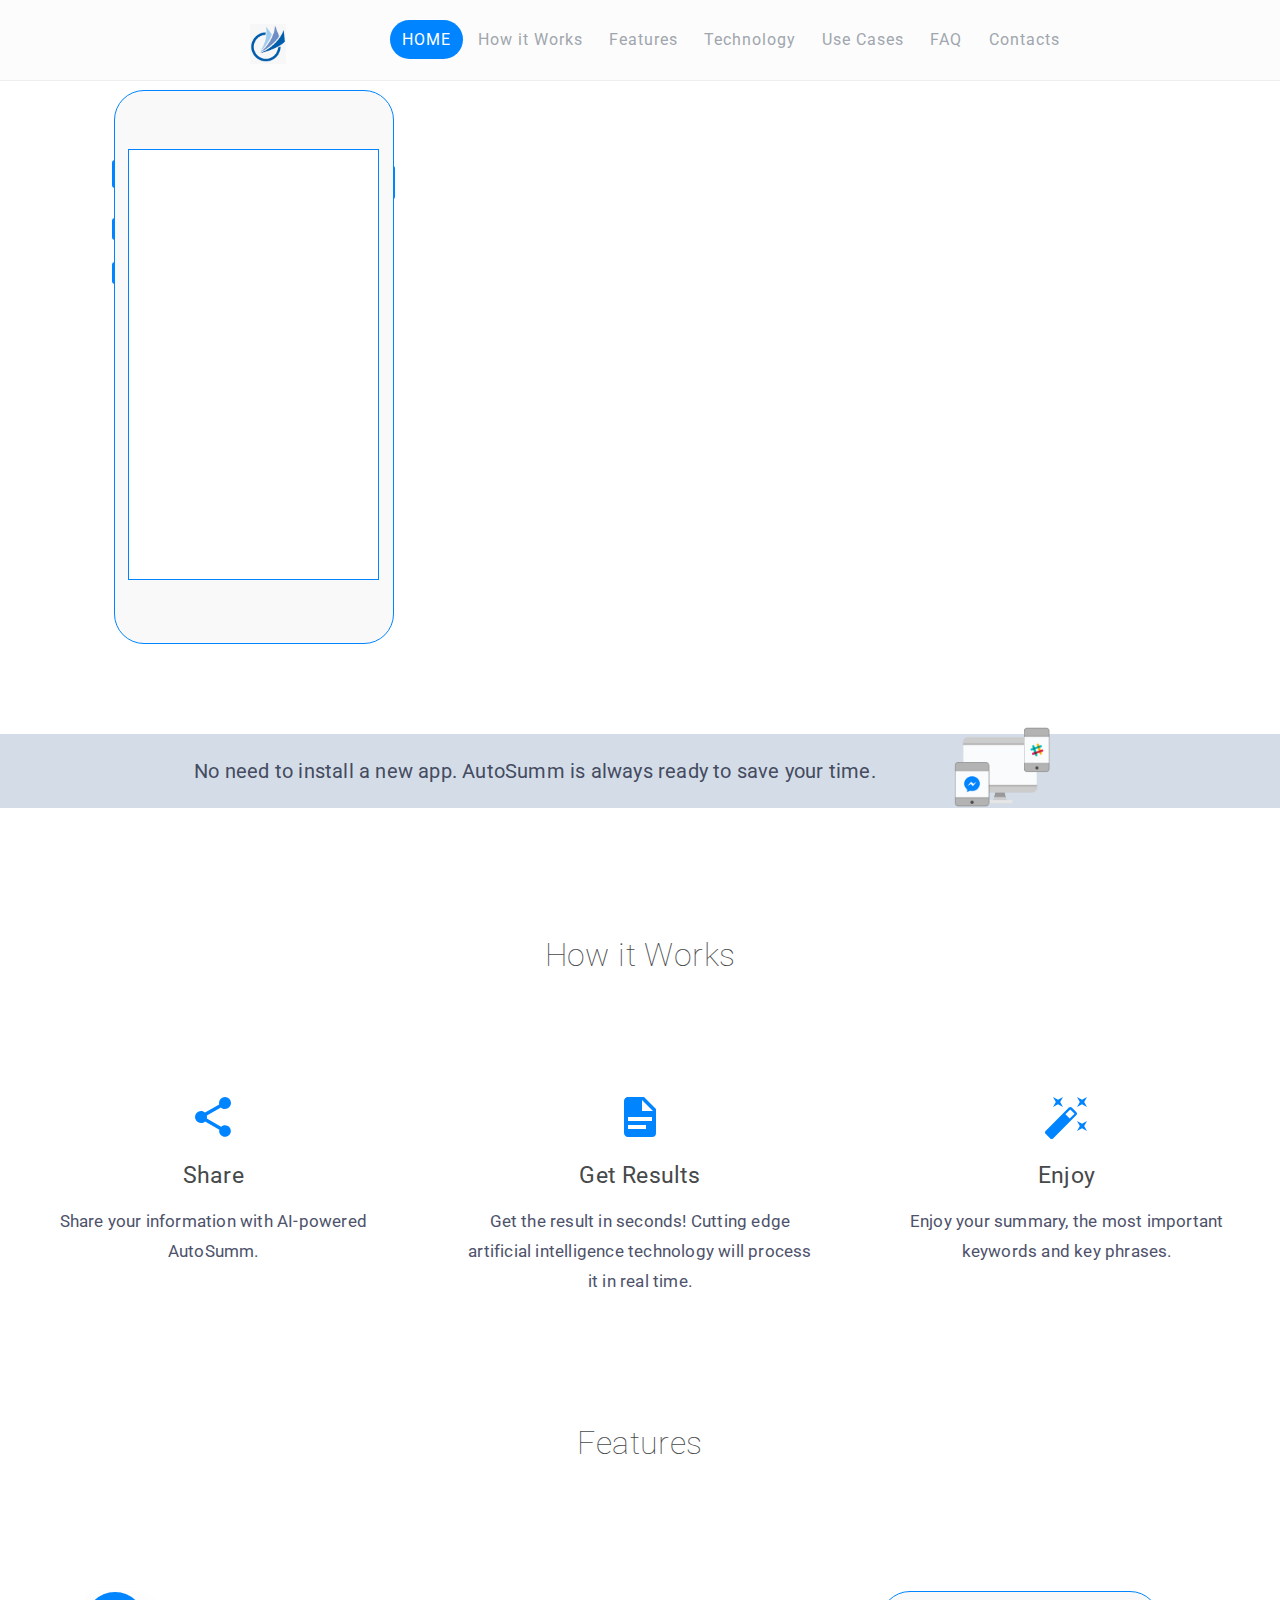
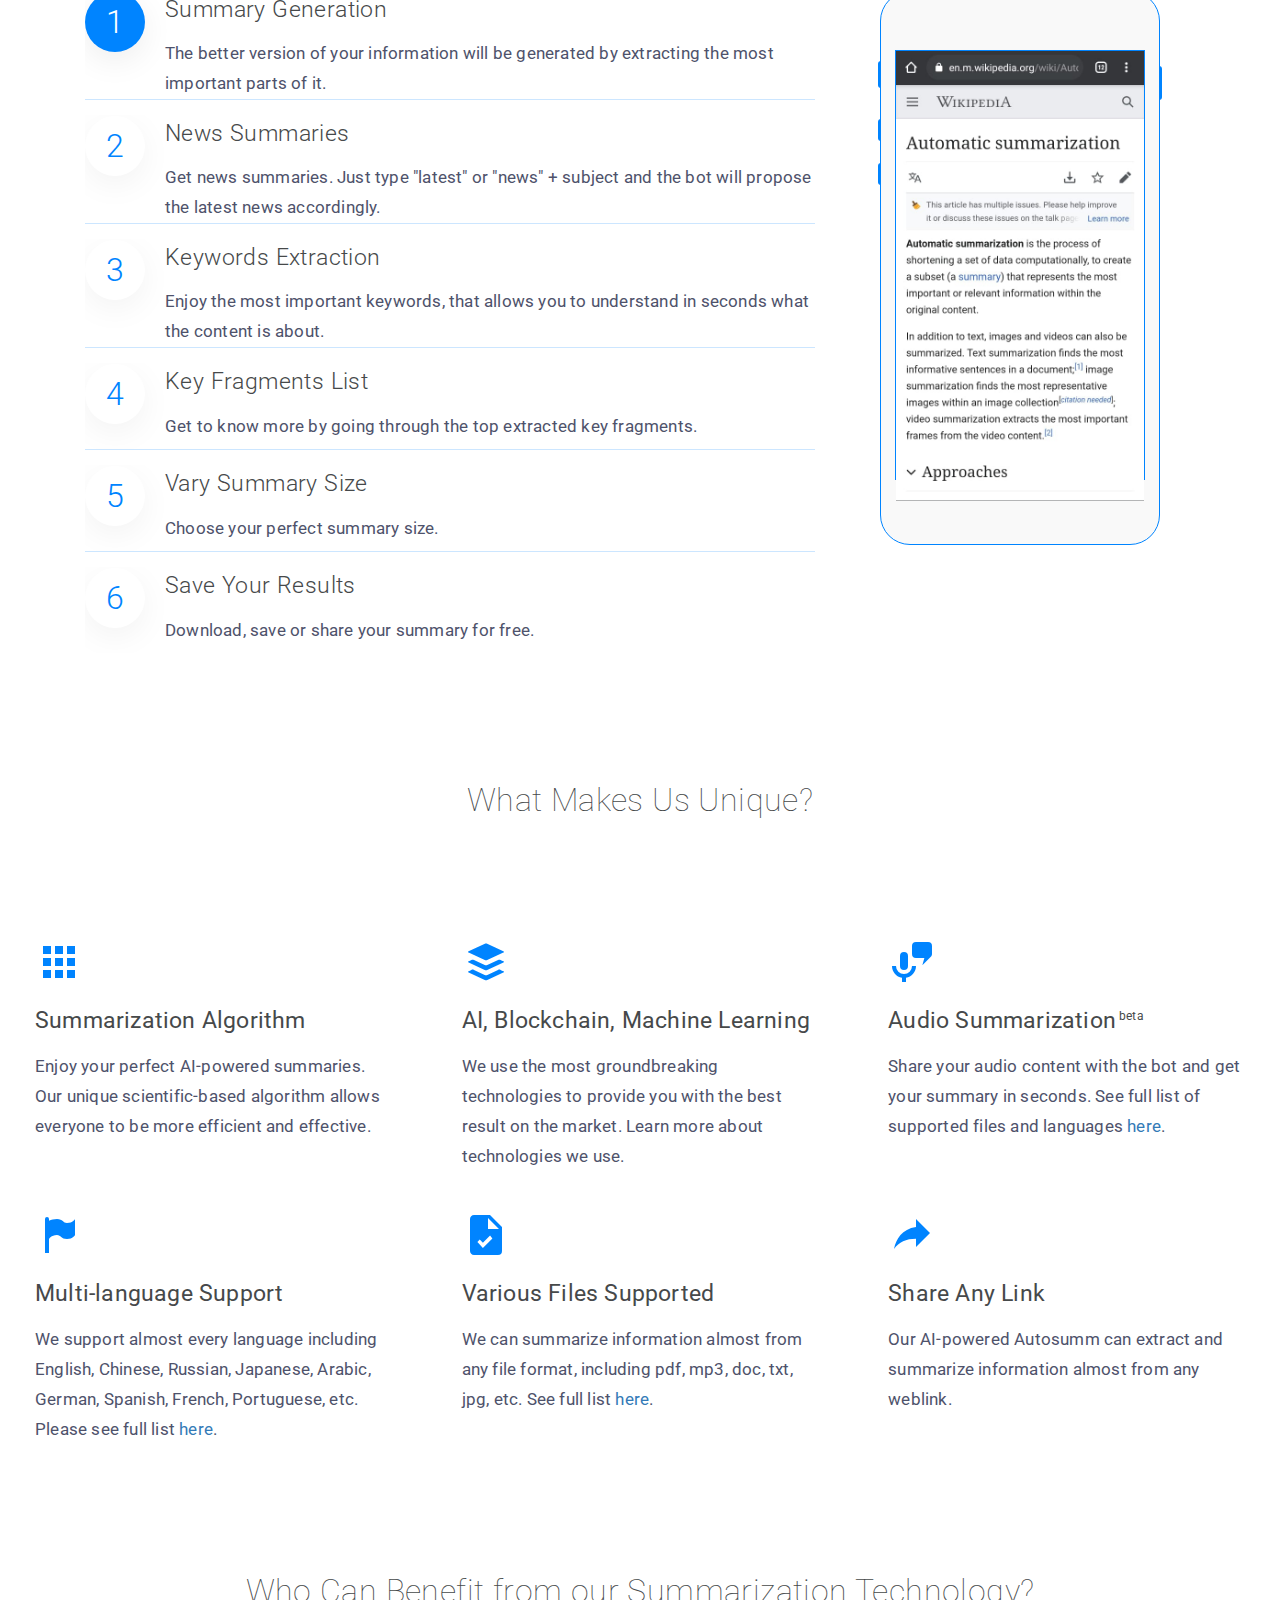
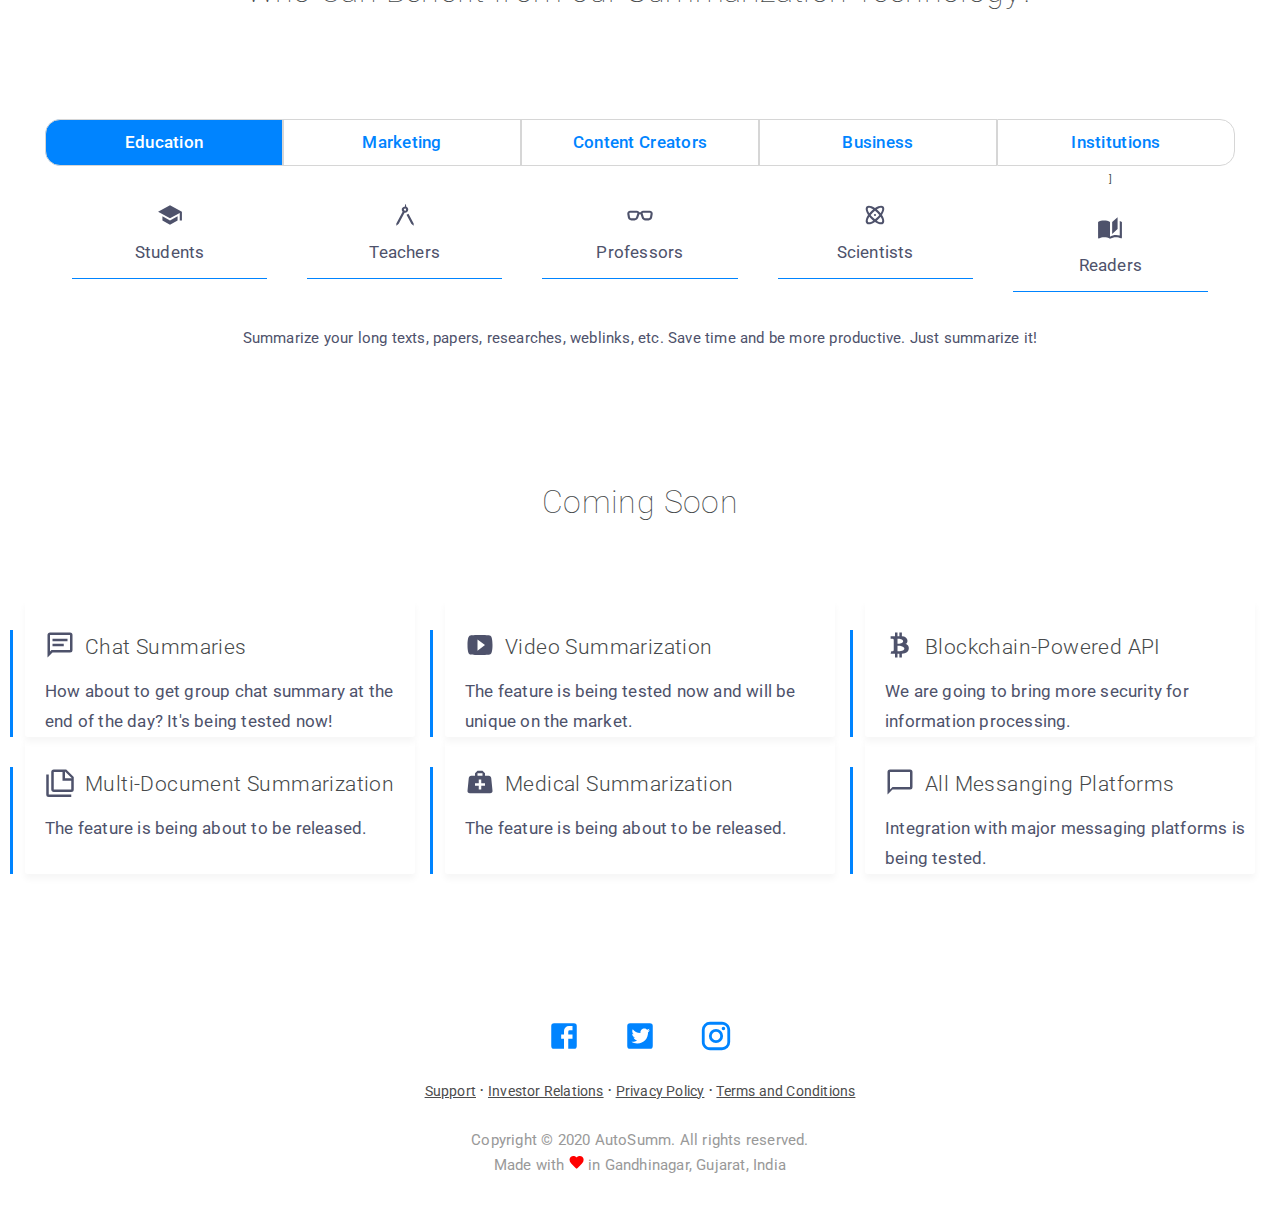
==== index.html @ c8c8364e "p" ====
<!DOCTYPE html>
<html lang="en" class="no-js">
<head>
  <meta http-equiv="Content-Type" content="text/html; charset=UTF-8">
  <meta name="google-site-verification" content="uAlEJvLIF5uAzYQB8nxFdKlP2fAisBg1LGdpdlLbBMo" />
  <!-- Global site tag (gtag.js) - Google Analytics --
  <script async src="https://www.googletagmanager.com/gtag/js?id=UA-112795156-1"></script>
  <script>
        window.dataLayer = window.dataLayer || [];
        function gtag(){dataLayer.push(arguments);}
        gtag('js', new Date());
        gtag('config', 'UA-112795156-1');
  </script>
  -- Quora Pixel Code (JS Helper) --
    <script>
        !function(q,e,v,n,t,s){if(q.qp) return; n=q.qp=function(){n.qp?n.qp.apply(n,arguments):n.queue.push(arguments);}; n.queue=[];t=document.createElement(e);t.async=!0;t.src=v; s=document.getElementsByTagName(e)[0]; s.parentNode.insertBefore(t,s);}(window, 'script', 'https://a.quora.com/qevents.js');
        qp('init', '7104fe7cc28b461a8997bb14a5c00f3f');
        qp('track', 'ViewContent');
    </script>
    <noscript><img height="1" width="1" style="display:none" src="https://q.quora.com/_/ad/7104fe7cc28b461a8997bb14a5c00f3f/pixel?tag=ViewContent&noscript=1"/></noscript>
    -- End of Quora Pixel Code -->
  <script>qp('track', 'Generic');</script>
  <title>AutoSumm</title>
  <meta name="viewport" content="width=device-width, initial-scale=1.0, maximum-scale=1, user-scalable=no">
  <meta http-equiv="X-UA-Compatible" content="IE=edge">
  <link type="text/css" rel="stylesheet" href="css/bootstrap.min.css" />
  <link rel="stylesheet" href="css/mainstyle.css" type="text/css">
  <link href="https://fonts.googleapis.com/css?family=Roboto" rel="stylesheet">
  <link rel="icon" href="img/favicon.ico">
  <script type='text/javascript' src='js/jquery-1.12.3.min.js'></script>
  <script type="text/javascript" src="js/main.js"></script>
  <meta content="Autosumm - use my unique artificial intelligence algorithms to summarize any kind of information. Share with me links, documents, images, audio and more. Developers can also implement our APIs into applications that may require artificial intelligence features." name="description">
  <meta content="Autosumm - Get to Know More by Reading Less!" property="og:title">
  <meta content="Autosumm" property="og:site_name">
  <meta content="https://autosumm" property="og:url">
  <meta content="AI-Powered Document Summarizer. Share with me links, documents, images, audio and more." property="og:description">
  <meta content="img/favicon.png" property="og:image">
  <meta name="keywords" content="summarize, summarizer, artificial intelligence, machine learning, blockchain, summary, summary generator, summary maker, article summarizer, summarizing, summarization, summarize tool, text-summarizer, autotldr, summarization bot, summarizer chatbot" />
</head>

<body>
    <div class="topnav" id="navmenu">
        <a href="https://autosumm" class="home_el"><img class="logo"  src="img/logo3.png" alt="Autosumm Logo"></a>
        <a href="index.html" id="nav" target="_self" class="nav_el api_el">HOME</a>
        <a href="#how_it_works" id="nav" class="nav_el first_el">How it Works</a>
        <a href="#features" id="nav" class="nav_el">Features</a>
        <a href="#unique_features"  id="nav" class="nav_el">Technology</a>
        <a href="#use_cases" id="nav" class="nav_el">Use Cases</a>
       <!---- <a href="summarization_business.html#technology" id="nav" target="_self" class="nav_el">Technology</a> -->
        <a href="faq.html" id="nav" target="_self" class="nav_el">FAQ</a> 
        <a href="" id="nav" class="nav_el">Contacts</a>
        <a href="#" class="navicon" onclick="showResponsive()"><img src="img/menu.svg"></a>
    </div>
	<div id="content" class="main_content">
        
        <div class="row-right col-row col-2">
            <div class="wrapper">
                <div class="phone">
                    <div class="power"></div>
                    <div class="lock"></div>
                    <div class="volume up"></div>
                    <div class="volume down"></div>
                    <div class="screen">
                        <div class="phoneicon">
                            
                        </div>
                    </div>
                </div>
            </div>
		</div>
        
        <div class="col-row row install-block">
            <div class="install-app">
                <p>No need to install a new app. AutoSumm is always ready to save your time.</p>
                <img src="img/devices.png">
            </div>
        </div>
        
        <div id="how_it_works" class="col-row row">
            <h1>How it Works</h1>
        </div>
        <div class="col-group">
            <div class="column" align="center">
                <img src="img/share-variant.svg">
                <h1>Share</h1>
                <p>Share your information with AI-powered AutoSumm.</p>
            </div>
            <div class="column" align="center">
                <img src="img/file-document.svg">
                <h1>Get Results</h1>
                <p>Get the result in seconds! Cutting edge artificial intelligence technology will process it in real time.</p>
            </div>
            <div class="column column_last" align="center">
                <img src="img/auto-fix.svg">
                <h1>Enjoy</h1>
                <p>Enjoy your summary, the most important keywords and key phrases.</p>
            </div>
        </div>
        <div id="features" class="col-row row">
            <h1>Features</h1>
        </div>
        <div class="section">
        <div class="container">
            <div class="row">
                <div class="col-md-8 d-flex align-items-center">
                    <ul class="list-unstyled ui-steps">
                        <li class="media" id="1">
                            <div id="icon-1" class="circle-icon mr-4">1</div>
                            <div class="media-body">
                                <h1>Summary Generation</h1>
                                <p>The better version of your information will be generated by extracting the most important parts of it.</p>
                            </div>
                        </li>
                        <li class="media" id="2">
                            <div id="icon-2" class="circle-icon mr-4">2</div>
                            <div class="media-body">
                                
                                <h1>News Summaries</h1>
                                <p>Get news summaries. Just type "latest" or "news" + subject and the bot will propose the latest news accordingly.</p>
                            </div>
                        </li>
                        <li class="media" id="3">
                            <div id="icon-3" class="circle-icon mr-4">3</div>
                            <div class="media-body">
                                <h1>Keywords Extraction</h1>
                                <p>Enjoy the most important keywords, that allows you to understand in seconds what the content is about.</p>
                            </div>
                        </li>
                        <li class="media" id="4">
                            <div id="icon-4" class="circle-icon mr-4">4</div>
                            <div class="media-body">
                                <h1>Key Fragments List</h1>
                                <p>Get to know more by going through the top extracted key fragments.</p>
                            </div>
                        </li>
                        <li class="media" id="5">
                            <div id="icon-5" class="circle-icon mr-4">5</div>
                            <div class="media-body">
                                <h1>Vary Summary Size</h1>
                                <p>Choose your perfect summary size.</p>
                            </div>
                        </li>
                        <li class="media" id="6">
                            <div id="icon-6" class="circle-icon mr-4">6</div>
                            <div class="media-body">
                                <h1>Save Your Results</h1>
                                <p>Download, save or share your summary for free.</p>
                            </div>
                        </li>
                    </ul>
                </div>
                <div class="col-md-4 phone-img">
                    <div class="phone img-fluid">
                        <div class="power"></div>
                        <div class="lock"></div>
                        <div class="volume up"></div>
                        <div class="volume down"></div>
                        <div class="screen">
                            <div class="phoneicon">
                                <img id="phone-feature" src="img/Screenshot_2021.png"/>
                            </div>
                        </div>
                    </div>
                </div>
            </div>
        </div>
        </div>
        <div id="unique_features" class="col-row row">
            <h1>What Makes Us Unique?</h1>
        </div>
        <div class="feature-list">
        <div class="col-group">
            <div class="column" align="left">
                <img src="img/apps.svg">
                <h1>Summarization Algorithm</h1>
                <p>Enjoy your perfect AI-powered summaries. Our unique scientific-based algorithm allows everyone to be more efficient and effective.</p>
            </div>
            <div class="column" align="left">
                <img src="img/buffer.svg">
                <h1>AI, Blockchain, Machine Learning</h1>
                <p>We use the most groundbreaking technologies to provide you with the best result on the market. Learn more about technologies we use.</p>
            </div>
            <div class="column column_last" align="left">
                <img src="img/text-to-speech.svg">
                <h1>Audio Summarization<sup>beta</sup></h1>
                <p>Share your audio content with the bot and get your summary in seconds. See full list of supported files and languages <a href="" style="vertical-align: top;">here</a>.</p>
            </div>
        </div>
        </div>
        <div class="feature-list feature-block">
        <div class="col-group">
            <div class="column" align="left">
                <img src="img/flag-variant.svg">
                <h1>Multi-language Support</h1>
                <p>We support almost every language including English, Chinese, Russian, Japanese, Arabic, German, Spanish, French, Portuguese, etc. Please see full list <a href="" style="vertical-align: top;">here</a>.</p>
            </div>
            <div class="column" align="left">
                <img src="img/file-check.svg">
                <h1>Various Files Supported</h1>
                <p>We can summarize information almost from any file format, including pdf, mp3, doc, txt, jpg, etc. See full list <a href="" style="vertical-align: top;">here</a>.</p>
            </div>
            <div class="column column_last" align="left">
                <img src="img/share.svg">
                <h1>Share Any Link</h1>
                <p>Our AI-powered Autosumm can extract and summarize information almost from any weblink.</p>
            </div>
        </div>
        </div>
        <div id="use_cases" class="col-row row">
            <h1>Who Can Benefit from our Summarization Technology?</h1>
        </div>
        <div class="tab-wrapper">
        <div class="tab"><button class="tablinks" onclick="openTab(event, 'Education', 'ed')" id="ed">Education</button><button class="tablinks" onclick="openTab(event, 'Marketing', 'ma')" id="ma">Marketing</button><button class="tablinks" onclick="openTab(event, 'ContentCreators', 'co')" id="co">Content Creators</button><button class="tablinks" onclick="openTab(event, 'Business', 'bu')" id="bu">Business</button><button class="tablinks" onclick="openTab(event, 'Institutions', 'in')" id="in">Institutions</button></div>
        <div id="Education" class="tabcontent">
            <div class="items">
                <div class="subitem subitem-1">
                    <img src="img/students.svg">
                    <p>Students</p>
                </div>
                <div class="subitem subitem-2">
                    <img src="img/teachers.svg">
                    <p>Teachers</p>
                </div>]
                <div class="subitem subitem-3">
                    <img src="img/professors.svg">
                    <p>Professors</p>
                </div>
                <div class="subitem subitem-4">
                    <img src="img/scientists.svg">
                    <p>Scientists</p>
                </div>
                <div class="subitem subitem-5">
                    <img src="img/readers.svg">
                    <p>Readers</p>
                </div>
            </div>
            <div class="subtitle">
                <p>Summarize your long texts, papers, researches, weblinks, etc. Save time and be more productive. Just summarize it!</p>
            </div>
        </div>
        <div id="Marketing" class="tabcontent">
            <div class="items">
                <div class="subitem subitem-1">
                    <img src="img/copywriters.svg">
                    <p>Copywriters</p>
                </div>
                <div class="subitem subitem-2">
                    <img src="img/marketers.svg">
                    <p>Marketers</p>
                </div>
                <div class="subitem subitem-3 subitem-row-2">
                    <img src="img/advertisers.svg">
                    <p>Advertisers</p>
                </div>
                <div class="subitem subitem-4">
                    <img src="img/pr.svg">
                    <p>PR Managers</p>
                </div>
                <div class="subitem subitem-5">
                    <img src="img/advert.svg">
                    <p>Media Researchers</p>
                </div>
            </div>
            <div class="subtitle">
                <p>Extract the most important information in seconds. Identify keywords and key phrases. Just summarize it!</p>
            </div>
        </div>
        <div id="ContentCreators" class="tabcontent">
            <div class="items">
                <div class="subitem subitem-1">
                    <img src="img/news.svg">
                    <p>News Agencies</p>
                </div>
                <div class="subitem subitem-2 subitem-row-1">
                    <img src="img/editors.svg">
                    <p>Editors</p>
                </div>
                <div class="subitem subitem-3">
                    <img src="img/journalists.svg">
                    <p>Journalists</p>
                </div>
                <div class="subitem subitem-4">
                    <img src="img/publishers.svg">
                    <p>Publishers</p>
                </div>
                <div class="subitem subitem-5">
                    <img src="img/writers.svg">
                    <p>Writers</p>
                </div>
            </div>
            <div class="subtitle">
                <p>Extract the most important information in seconds. Identify keywords and key phrases. Just summarize it!</p>
            </div>
        </div>
        <div id="Business" class="tabcontent">
            <div class="items">
                <div class="subitem subitem-1">
                    <img src="img/search.svg">
                    <p>Search Engines</p>
                </div>
                <div class="subitem subitem-2 subitem-row-1">
                    <img src="img/law.svg">
                    <p>Law Firms</p>
                </div>
                <div class="subitem subitem-3 subitem-row-3">
                    <img src="img/pharmacy.svg">
                    <p>Healthcare</p>
                </div>
                <div class="subitem subitem-4">
                    <img src="img/tech.svg">
                    <p>IT Companies</p>
                </div>
                <div class="subitem subitem-5">
                    <img src="img/finance.svg">
                    <p>Financial Organizations</p>
                </div>
            </div>
            <div class="subtitle">
                <p>Save time and efforts by extracting and analysing the most important. Let us help you to be more productive.</p>
            </div>
        </div>
       <div id="Institutions" class="tabcontent">
            <div class="items">
                <div class="subitem subitem-1">
                    <img src="img/library.svg">
                    <p>Libraries</p>
                </div>
                <div class="subitem subitem-2">
                    <img src="img/museum.svg">
                    <p>Museums</p>
                </div>
                <div class="subitem subitem-3 subitem-row">
                    <img src="img/security.svg">
                    <p>Security Agencies</p>
                </div>
                <div class="subitem subitem-4">
                    <img src="img/government.svg">
                    <p>Government Institutions</p>
                </div>
                <div class="subitem subitem-5">
                    <img src="img/ministries.svg">
                    <p>Educational Institutions</p>
                </div>
            </div>
            <div class="subtitle">
                <p>Use our technology to summarize books, articles, press-releases, analytical reports, documents, reviews, descriptions, claims, requests, etc.</p>
            </div>
        </div>
        </div>
        <div id="coming-soon" class="col-row row">
            <h1>Coming Soon</h1>
        </div>
        <div class="row row-features">
            <div class="col-12 col-lg-4 features-1">
                <div class="card features">
                    <div class="card-body">
                        <div class="media">
                                <div class="media-body">
                                    <img src="img/messengers.svg">
                                    <h1 class="card-title">Chat Summaries</h1>
                                    <p class="card-text">How about to get group chat summary at the end of the day? It's being tested now!</p>
                                </div>
                        </div>
                    </div>
                </div>
            </div>
            <div class="col-12 col-lg-4">
                <div class="card features">
                    <div class="card-body">
                        <div class="media">
                            <div class="media-body">
                                <img src="img/videosumm.svg">
                                <h1 class="card-title">Video Summarization</h1>
                                <p class="card-text">The feature is being tested now and will be unique on the market.</p>
                            </div>
                        </div>
                    </div>
                </div>
            </div>
            <div class="col-12 col-lg-4">
                <div class="card features">
                    <div class="card-body">
                        <div class="media">
                            <div class="media-body">
                                <img src="img/bitcoin.svg">
                                <h1 class="card-title">Blockchain-Powered API</h1>
                                <p class="card-text">We are going to bring more security  for information processing.</p>
                            </div>
                        </div>
                    </div>
                </div>
            </div>
            <div class="col-12 col-lg-4">
                <div class="card features">
                    <div class="card-body">
                        <div class="media">
                                <div class="media-body">
                                    <img src="img/multisumm.svg">
                                    <h1 class="card-title">Multi-Document Summarization</h1>
                                    <p class="card-text">The feature is being about to be released.</p>
                                </div>
                        </div>
                    </div>
                </div>
            </div>
            <div class="col-12 col-lg-4">
                <div class="card features">
                    <div class="card-body">
                        <div class="media">
                            <div class="media-body">
                                <img src="img/medical.svg">
                                <h1 class="card-title">Medical Summarization</h1>
                                <p class="card-text">The feature is being about to be released.</p>
                            </div>
                        </div>
                    </div>
                </div>
            </div>
            <div class="col-12 col-lg-4">
                <div class="card features">
                    <div class="card-body">
                        <div class="media">
                            <div class="media-body">
                                <img src="img/message.svg">
                                <h1 class="card-title">All Messanging Platforms</h1>
                                <p class="card-text">Integration with major messaging platforms is being tested.</p>
                            </div>
                        </div>
                    </div>
                </div>
            </div>
        </div>
        <!-- <div class="fb-customerchat" page_id="852441808249359" logged_in_greeting="Send me links with articles, documents and images with text or audio files." logged_out_greeting="Send me links with articles, documents and images with text or audio files."></div> -->
        <!-- <script> -->
        <!-- window.fbAsyncInit = function() { -->
            <!-- FB.init({ -->
            <!-- appId            : '1963238320612024', -->
            <!-- autoLogAppEvents : true, -->
            <!-- xfbml            : true, -->
            <!-- version          : 'v2.12' -->
            <!-- }); -->
        <!-- }; -->

        <!-- (function(d, s, id){ -->
            <!-- var js, fjs = d.getElementsByTagName(s)[0]; -->
            <!-- if (d.getElementById(id)) {return;} -->
            <!-- js = d.createElement(s); js.id = id; -->
            <!-- js.src = "https://connect.facebook.net/en_US/sdk/xfbml.customerchat.js"; -->
            <!-- fjs.parentNode.insertBefore(js, fjs); -->
        <!-- }(document, 'script', 'facebook-jssdk')); -->
        <!-- </script> -->
        <div class="footer row col-row">
        <div class="footer_content" align="center">
           <div class="social_links">
                <a class="btn-social-icon" href="https://facebook.com" target="_blank"><svg xmlns="http://www.w3.org/2000/svg" xmlns:xlink="http://www.w3.org/1999/xlink" version="1.1" width="34" height="34" viewBox="0 0 24 24"><path d="M5,3H19A2,2 0 0,1 21,5V19A2,2 0 0,1 19,21H5A2,2 0 0,1 3,19V5A2,2 0 0,1 5,3M18,5H15.5A3.5,3.5 0 0,0 12,8.5V11H10V14H12V21H15V14H18V11H15V9A1,1 0 0,1 16,8H18V5Z" /></svg></a>
                <a class="btn-social-icon" href="https://twitter.com" target="_blank"><svg xmlns="http://www.w3.org/2000/svg" xmlns:xlink="http://www.w3.org/1999/xlink" version="1.1" width="34" height="34" viewBox="0 0 24 24"><path d="M5,3H19A2,2 0 0,1 21,5V19A2,2 0 0,1 19,21H5A2,2 0 0,1 3,19V5A2,2 0 0,1 5,3M17.71,9.33C18.19,8.93 18.75,8.45 19,7.92C18.59,8.13 18.1,8.26 17.56,8.33C18.06,7.97 18.47,7.5 18.68,6.86C18.16,7.14 17.63,7.38 16.97,7.5C15.42,5.63 11.71,7.15 12.37,9.95C9.76,9.79 8.17,8.61 6.85,7.16C6.1,8.38 6.75,10.23 7.64,10.74C7.18,10.71 6.83,10.57 6.5,10.41C6.54,11.95 7.39,12.69 8.58,13.09C8.22,13.16 7.82,13.18 7.44,13.12C7.81,14.19 8.58,14.86 9.9,15C9,15.76 7.34,16.29 6,16.08C7.15,16.81 8.46,17.39 10.28,17.31C14.69,17.11 17.64,13.95 17.71,9.33Z" /></svg></a>
                <a class="btn-social-icon" href="https://www.instagram.com" target="_blank"><svg xmlns="http://www.w3.org/2000/svg" xmlns:xlink="http://www.w3.org/1999/xlink" version="1.1" width="34" height="34" viewBox="0 0 24 24"><path d="M7.8,2H16.2C19.4,2 22,4.6 22,7.8V16.2A5.8,5.8 0 0,1 16.2,22H7.8C4.6,22 2,19.4 2,16.2V7.8A5.8,5.8 0 0,1 7.8,2M7.6,4A3.6,3.6 0 0,0 4,7.6V16.4C4,18.39 5.61,20 7.6,20H16.4A3.6,3.6 0 0,0 20,16.4V7.6C20,5.61 18.39,4 16.4,4H7.6M17.25,5.5A1.25,1.25 0 0,1 18.5,6.75A1.25,1.25 0 0,1 17.25,8A1.25,1.25 0 0,1 16,6.75A1.25,1.25 0 0,1 17.25,5.5M12,7A5,5 0 0,1 17,12A5,5 0 0,1 12,17A5,5 0 0,1 7,12A5,5 0 0,1 12,7M12,9A3,3 0 0,0 9,12A3,3 0 0,0 12,15A3,3 0 0,0 15,12A3,3 0 0,0 12,9Z" /></svg></a>
           </div>
           <a class="footer-link" href="">Support</a> &nbsp;•&nbsp; <a class="footer-link" href=".">Investor Relations</a> &nbsp;•&nbsp; <a class="footer-link" href="privacy_policy.html" target="_blank">Privacy Policy</a> &nbsp;•&nbsp; <a class="footer-link" href="terms_and_conditions.html" target="_blank">Terms and Conditions</a>
           <div class="footer-copyright">Copyright © 2020 AutoSumm. All rights reserved.</div>
           <div class="footer-caption">Made with <svg id="heart" viewBox="0 0 17 16" width="15" height="15"><path d="M8.6 15.2L7.5 14.1C3.4 10.4 0.6 7.9 0.6 4.9 0.6 2.4 2.6 0.5 5 0.5 6.4 0.5 7.8 1.1 8.6 2.2 9.5 1.1 10.8 0.5 12.2 0.5 14.7 0.5 16.6 2.4 16.6 4.9 16.6 7.9 13.9 10.4 9.8 14.1L8.6 15.2Z"></path></svg> in Gandhinagar, Gujarat, India</div>
        </div>
        </div>
	</div>
    <script type="text/javascript" src="js/bootstrap.min.js"></script>
</body>
</html>
---- css/mainstyle.css ----
html, body, div, span, applet, object, iframe,
h1, h2, h3, h4, h5, h6, p, blockquote, pre,
a, abbr, acronym, address, big, cite, code,
del, dfn, em, img, ins, kbd, q, s, samp,
small, strike, strong, sub, tt, var,
b, u, i, center,
dl, dt, dd, ol, ul, li,
fieldset, form, label, legend,
table, caption, tbody, tfoot, thead, tr, th, td,
article, aside, canvas, details, embed,
figure, figcaption, footer, header, hgroup,
menu, nav, output, ruby, section, summary,
time, mark, audio, video {
  margin: 0;
  padding: 0;
  border: 0;
  font-size: 100%;
  font: inherit;
  vertical-align: middle;
}
article, aside, details, figcaption, figure,
footer, header, hgroup, menu, nav, section {
  display: block;
}
body {
  line-height: 1;
}
ol, ul {
  list-style: none;
}
blockquote, q {
  quotes: none;
}
blockquote:before, blockquote:after,
q:before, q:after {
  content: '';
  content: none;
}
table {
  border-collapse: collapse;
  border-spacing: 0;
}


* {
  -webkit-box-sizing: border-box;
     -moz-box-sizing: border-box;
          box-sizing: border-box;
}

html, body {
  width: 100%;
  height: 100%;
}

body {
  background: #ffffff;
  font-family:'Roboto',-apple-system,Helvetica Neue,Helvetica,Segoe UI,Arial,sans-serif;
  color: #46494a;
  line-height: 1.3;
  -webkit-font-smoothing: antialiased;
  letter-spacing: 0.2px;
}

.topnav {
    background-color: #fcfcfc;
    overflow: hidden;
    position:fixed;
    text-align: center;
    width: 100%;
    min-height: 80px;
    line-height: 80px;
    border-bottom: 1px solid #eee;
    min-width: 310px;
    left:0;
    right:0;
    top:0;
    z-index:1030;
}

.topnav a {
    display: inline;
    float: center;
    color: #a0a6ad;
    transition: color .1s ease;
    text-align: center;
    padding: 0px 12px 0px;
    text-decoration: none;
    font-size: 16px;
    font-weight: 400;
    letter-spacing: 1px;
}

.topnav a.api_el {
    padding-top: 10px;
    padding-bottom: 10px;
    color: #fff;
}

.topnav a:hover {
    color: #0f0f0f;
}

.topnav a:active {
    color: #0f0f0f;
}

.topnav a.api_el:hover  {
    color: #e2e4e6;
}

.topnav a.api_el:active  {
    color: #e2e4e6;
}

.navicon {
  cursor: pointer;
  
}

.topnav .navicon {
    display: none;
}

.logo {
    height: 40px;
    padding-left: 30px;
    padding-right: 90px;
    vertical-align: middle;
    padding-top: 0px;
    margin-top: 5px;
}

img {
  max-width: 100%;
}

.main_content {
    padding-top: 170px;
    width: 100%;
    text-align: center;
}

.row-left {
    min-height: 330px;
    background-repeat: no-repeat; 
    background-size: 180px;
    background-position: 50% 50%;
    width: 40%;
}

.row-left h1 {
    font-weight: 400;
    font-size: 2.5rem;
    padding-bottom: 30px;
}

.row-left h2 {
    font-size: 19px;
    line-height: 1.5em;
    font-weight: lighter;
    color: #4e526b;
    padding-bottom: 15px;
}

.col-row {
	width: 100%; 
    float: left;
    min-height: 1px;
}

.col-1 {
	width: 50%;
    padding-right: 10px;
    padding-left: 280px;
}
.col-2 {
	width: 40%;
    padding-right: 5px;
}

.button {
    padding-top: 20px;
}

.button-msg {
    padding-top: 20px;
}

.button-slc {
    padding-top: 20px;
}

.msg-btn {
    width: 220px;
    height: 50px;
    border-radius: 100px;
    border: solid 1px #0084ff;
    background-color: #0084ff;
    line-height: 50px;
    color: #fff;
    text-decoration: none;
    text-align: center;
    display: block;
    margin-left: auto;
    margin-right: auto;
    transition: color 0.4s ease,background 0.4s ease;
    font-size: 15px;
}

.msg-btn:hover {
    text-decoration: none;
}

.slc-btn:hover {
    text-decoration: none;
}

.msg-btn svg {
    line-height: 50px;
    vertical-align: middle;
    padding-right: 10px;
}

.msg-btn path{
    fill: #fff;
}

.slc-btn {
    width: 220px;
    height: 50px;
    border-radius: 100px;
    border: solid 1px #0084ff;
    background-color: #fff;
    line-height: 50px;
    color: #0084ff;
    text-decoration: none;
    text-align: center;
    display: block;
    margin-left: auto;
    margin-right: auto;
    transition: color 0.4s ease,background 0.4s ease;
    font-size: 15px;
    letter-spacing: 0.7px;
}

.slc-btn svg {
    line-height: 50px;
    vertical-align: middle;
    padding-right: 10px;
}

/*.slc-btn path{
    fill: #0084ff;
}*/

.button a:hover {
    color: #fff;
    background-color: #0084ff;
}

.button-msg a:hover {
    color: #0084ff;
    background-color: #fff;
}

.button-msg a:hover path {
    fill: #0084ff;
}

.button-slc a:hover {
    color: #fff;
    background-color: #0084ff;
}

.button-slc a:hover path {
    fill: #fff;
}

.wrapper {
  max-width: 600px;
  margin: 0 auto;
}

.phone {
  position: relative;
  background: #f9f9f9;
  width: 45%;
  min-width: 280px;
  max-width: 600px;
  min-height: 554px;
  height: 0;
  padding-top: 90%;
  margin: 0 auto;
  border-radius: 3em;
  border: solid 1px #0084ff;
  left: 0;
  right:0;
}

.power {
  position: absolute;
  background: #0084ff;
  width: 1%;
  height: 6%;
  top: 13.5%;
  right: -1.0%;
  border-top-right-radius: .5em;
  border-bottom-right-radius: .5em;
}

.api_el {
    background: #0084ff;
    border-radius: 20px;
    -moz-border-radius: 20px;
    -webkit-border-radius: 20px;
}

.lock {
  position: absolute;
  background: #0084ff;
  width: 1%;
  height: 5%;
  top: 12.5%;
  left: -1%;
  border-top-left-radius: .5em;
  border-bottom-left-radius: .5em;
}

.volume {
  position: absolute;
  background: #0084ff;
  width: 1%;
  height: 4%;
  top: 23%;
  left: -1%;
  border-top-left-radius: .5em;
  border-bottom-left-radius: .5em;
}

.volume.down{ top: 31%; }


.phoneicon img{
  width: 100%;
  height: 100%;
}

.screen {
  background: #fff;
  width: 90%;
  height: 78%;
  position: absolute;
  top: 10.5%;
  left: 5%;
  animation: lighten 5s infinite alternate;
  border: solid 1px #0084ff;
}

.row {
    text-align: center;
    padding-top: 130px;
    padding-bottom: 110px;
    display: inline-block;
    margin-right: 0px;
    margin-left: 0px;
}

#unique_features {
    padding-top: 20px;
    margin-top: 0px;
}

.row h1 {
    font-size: 32px;
    line-height: 35px;
    padding-left: 20px;
    padding-right: 20px;
    font-weight: 100;
    letter-spacing: 0.4px;
    -webkit-font-smoothing: antialiased;
    -webkit-tap-highlight-color: transparent;
}

.privacy-content .row {
    padding-bottom: 60px;
}

.privacy-content {
    text-align: left;
    padding-left: 90px;
    padding-right: 90px;
}

.privacy-content h1{
    text-align: left;
    padding-left: 0px;
    padding-right: 0px;
}

.privacy-content h2 {
    font-size: 25px;
    padding-top: 30px;
    padding-bottom: 30px;
}


.privacy-content p {
    font-size: 19px;
    padding-bottom: 15px;
    line-height: 1.33333;
    font-style: normal;
    font-weight: 100;
    font-family: 'Roboto Condensed', sans-serif;
}

.privacy-content .update-date {
    font-size: 23px;
    word-spacing: 1px;
    font-weight: 100;
    padding-bottom: 45px;
    font-family: 'Roboto Condensed', sans-serif;
}

.col-group
{
    display: inline;
}

.column {
    float: left;
    width: 33.33%;
    padding-left: 80px;
    padding-right: 80px;
    padding-top: 10px;
    margin-left: 0px;
    margin-right: 0px;
}

.column img {
    padding-bottom: 20px;
}

.column h1 {
    font-size: 23px;
    padding-bottom: 15px;
}

sup {
    font-size: 12px;
    top: -.7em;
    padding-left: 3px;
}

.feature-list h1 {
    font-size: 23px;
    padding-bottom: 15px;
}

.feature-block {
    padding-top: 30px;
}

.column p {
    font-size: 17px;
    line-height: 30px;
    color: #4e526b;
}

.col-group:after {
    content: "";
    display: table;
    clear: both;
}


.install-block {

    padding-top: 90px;
    padding-bottom: 0px;
}

.install-app {
    padding-top: 24px;
    font-size: 20px;
    color: #454b61;
    text-align: center;
    vertical-align: baseline;
    background-color: #d4dde7;
    padding-bottom: 24px;
    position: relative;
    margin-left: auto;
    margin-right: auto;
    padding-left: 20px;
    padding-right: 20px;
    display: block;
}

.install-app p {
    padding-right: 210px;
    display: block;
}

.install-app img {
    width: 96px;
    height: 80px;
    right: 22%;
    bottom: 1px;
    display: block;
    position: absolute;
}

.circle-icon {
    box-shadow: 0px 9px 32px 0px rgba(0, 0, 0, 0.05);
    padding: 10px;
    width: 60px;
    height: 60px;
    border-radius: 50%;
    margin-bottom: 1.5rem;
    background-color: #FFF;
    color: #0084ff;
    font-size: 32px;
    text-align: center;
    line-height: 40px;
    font-weight: 300;
    transition: all 0.3s ease;
    cursor: pointer;
}

#icon-1 {
    background-color: #0084ff;
    box-shadow: 0px 9px 32px 0px rgba(0, 0, 0, 0.07);
    color: #FFF;
}

.ui-steps li {
    padding: 1px 0;
    cursor: pointer;
}

.ui-steps li:not(:last-child) {
    border-bottom: 1px solid #cce6ff;
}

.media-body h1 {
    font-size: 23px;
    font-weight: 300;
    color: #46494a;
    margin-bottom: 0.7rem;
    text-align: left;
}

.media-body p {
    font-size: 17px;
    line-height: 30px;
    color: #4e526b;
    text-align: left;
    padding-left: 20px;
}

.card-body .media-body h1 {
    font-size: 21px;
}

.media {
    display: flex;
}

.media-body {
    -ms-flex: 1;
    flex: 1;
    width: 100%;
}

.features-list {
    padding-top: 75px;
    text-align: left;
    display: inline-block;
}

.feature {
    margin: 15px 0px;
    padding-left: 20px;
    padding-right: 20px;
}

.feature img {
    float: left;
    padding: 2px;
    margin-right: 5px;
}

.feature p {
    font-size: 17px;
    line-height: 30px;
    color: #4e526b;
}

.tab-wrapper {
    display: inline-block;
    text-align: center;
    padding-bottom: 0px;
    min-width: 1200px;
    max-width: 1200px;
}

div.tab {
    overflow: hidden;
    background-color: #fff;
    width: 100%;
    max-width: 1200px;
    padding-left: 5px;
    padding-right: 5px;
}

div.tab button {
    background-color: inherit;
    border: 1px solid #d6d6d6;
    outline: none;
    cursor: pointer;
    padding: 14px 16px;
    transition: 0.3s;
    width: 20%;
}

.tablinks {
    font-size: 17px;
    color: #0084ff;
    font-weight: 500;
    line-height: 1em;
    letter-spacing: 0.015em;
    font-weight: 500;
}

.tabcontent {
    display: none;
    padding: 6px 12px;
    -webkit-animation: fadeEffect 1s;
    animation: fadeEffect 1s;
    width: 100%;
    max-width: 1200px;
    height: 100%;
    text-align: center;
}

.items
{
    display: block;
}

.subitem {
    float: left;
    width: 20%;
    display: inline-block;
    font-size: 16.5px;
    line-height: 30px;
    color: #4e526b;
    padding-top: 30px;
}

.subitem p {
    border-bottom: 1px solid #0084ff;
    display: block;
    padding-bottom: 10px;
    margin-left: 20px;
    margin-right: 20px;
}

.subitem img {
    padding-bottom: 10px;
}

.subtitle {
    display: inline-block;
    padding-top: 37px;
    letter-spacing: 0.2px;
    color: #4e526b;;
}

.subtitle p {  
   font-size: 15px;
}

#ed {
    border-bottom-left-radius: 15px;
    border-top-left-radius: 15px;
}

#in {
    border-bottom-right-radius: 15px;
    border-top-right-radius: 15px;
}

div.tab button.active {
    background-color: #0084ff;
    color: #fff;
}

.get-in-touch {
    background: #d4dde7;
    min-height: 30px;
    letter-spacing: 0.4px;
}

.get-in-touch {
    padding-top: 40px;
    padding-bottom: 10px;
}

.get-in-touch p {
    font-size: 23px;
    font-weight: 100;
    color: #454b61;
    padding-right: 10px;
    padding-left: 10px;
}

.get-in-touch .caption {
    font-size: 16px;
    color: #454b61;
    padding-top: 40px;
    display: block;
}

#features {
    padding-bottom: 0px;
}

.mail {
    padding-top: 20px;
    color: #454b61;
}

.mail a {
    font-size: 23px;
    font-weight: 400;
    color: #0084ff;
}

.footer {
  text-align: center;
  padding-top: 105px;
  padding-bottom: 25px;
  min-height: 80px;
}

.footer_content {
    padding-left: 10px;
    padding-right: 10px;
    padding-top: 40px;
}

.footer-link {
  font-size: 14px;
  color: #4C4C4C;
  line-height: 20px;
  text-decoration: underline;
}

.footer-copyright {
    color: #999;
    font-size: 15px;
    padding-top: 30px;
    padding-bottom: 5px;
}

.footer-caption {
    color: #999;
    font-size: 15px;
    padding-top: 0px;
    padding-bottom: 20px;
}

.footer-caption path{
    fill: #ff0000;
}

.social_links path {
    fill: #0084ff;
}

.social_links {
    padding-bottom: 25px;
}

.social_links  a:hover path {
    fill: #4C4C4C;
}

.btn-social-icon {
    margin-right: 20px;
    margin-left: 20px;
}

@media screen and (min-width: 28em ) {
  body{ font-size: 8px; }
}

@media screen and (min-width: 34em ) {
  body{ font-size: 10px; }
}

@media screen and (max-width: 1500px) {
    .main_content {
        padding-top: 90px;
    }
}

@media screen and (max-width: 1400px) {

    .col-1 {
        width: 50%;
        padding-right: 10px;
        padding-left: 170px;
    }
    .column {
        float: left;
        width: 33.33%;
        padding-left: 35px;
        padding-right: 35px;
    }
    
    .install-app img {
        right: 18%;
    }
}


@media screen and (max-width: 1217px) {
  .logo {
    padding-right: 10px;
    padding-left: 5px;
  }
  .topnav a {
    padding: 0px 6px 0px;
    font-size: 15px;
  }
  .col-1 {
    width: 50%;
    padding-right: 10px;
    padding-left: 85px;
  }
  .column {
    float: left;
    width: 33.33%;
    padding-left: 25px;
    padding-right: 25px;
    }

    .install-app img {
        right: 7%;
    }
    
    .install-app p {
        padding-right: 140px;
    }
    .logo {
        height: 40px;
    }
    
    .tab-wrapper {
        min-width: 1150px;
        max-width: 1150px;
    }
    div.tab {
        max-width: 1150px;
    }
}

@media screen and (max-width: 1168px) {
  div.tab button { 
        height: 33.33333%;
        width: 33.33333%;
    }
  .subitem {
        height: 33.33333%;
        width: 33.33333%;
  }
  .subitem-4 {
      width: 50%;
  }
  
  .subitem-5 {
      width: 50%;
  }
  
  .tab-wrapper {
        min-width: 690px;
        max-width: 690px;
    }
  div.tab {
        max-width: 690px;
  }
    
  #bu {
        border-bottom-left-radius: 15px;
        border-top-left-radius: 15px;
    }
  #in {
        border-bottom-right-radius: 15px;
        border-top-right-radius: 15px;
    }
    #co {
        border-bottom-right-radius: 15px;
        border-top-right-radius: 15px;
    }
    
  
}

@media screen and (max-width: 990px) {
    .install-app img {
        right: 4%;
    }
    
    .circle-icon {
        width: 50px;
        height: 50px;
        font-size: 25px;
        line-height: 30px;
    }
    
    .phone-img {
        padding-top: 25px;
    }
}

.card.features {
    border: 0;
    border-radius: 3px;
    box-shadow: 0px 5px 7px 0px rgba(0, 0, 0, 0.04);
    transition: all 0.3s ease;
}

@media (max-width:991px) {
    .card.features {
        margin-bottom: 2rem;
    }
    [class^="col-"]:last-child .card.features {
        margin-bottom: 0;
    }
}

.card.features:before {
    content: "";
    position: absolute;
    width: 3px;
    color: #0084ff;
    background-color: #0084ff;
    top: 30px;
    bottom: 0;
    left: 0;
}

#coming-soon {
    padding-bottom: 80px;
}

.media-body img {
    float: left;
    padding-left: 20px;
    padding-right: 10px;
}

.card-body {
    min-height: 137px;
    padding-top: 30px;
}

.row-features {
    padding-top: 0px;
    padding-bottom: 0px;
    padding-left: 10px;
    padding-right: 10px;
    margin-left: 0px;
    margin-right: 0px;
    max-width: 1300px;
    min-width: 280px;
}


@media screen and (max-width: 943px) {
  .topnav a:not(:first-child) {display: none;}
  .topnav a.navicon {
    float: right;
    display: block;
    padding-right: 30px;
    vertical-align: middle;
  }
  .topnav a.home_el  {
     text-align: left;
     float: left;
     padding-left: 10px;
  }
  .col-1 {
    padding-right: 10px;
    padding-left: 30px;
    }
  .col-2 {
    padding-right: 10px;
    padding-left: 30px;
  }
  
}

@media screen and (max-width: 943px) {
  .topnav.responsive {position: relative;}
  .topnav.responsive a.navicon {
    position: absolute;
    right: 0px;
    top: 0;
    padding-right: 30px;
    vertical-align: middle;
  }
  .topnav.responsive a.home_el  {
     text-align: left;
  }
  
  .topnav.responsive a.nav_el {
    min-height: 35px;
    line-height: 35px;
  }
  .topnav.responsive a.first_el {
    min-height: 35px;
    line-height: 35px;
  }
   
  .topnav.responsive a {
    float: none;
    display: block;
    text-align: center;
  }
  
  .topnav.responsive a.api_el {
    margin-left: 50px;
    margin-right: 50px;
  }
  
  .main_content.responsive {
    padding-top: 10px;
    }
  
  .column
    {
      width: 50%;
      padding-left: 20px;
      padding-right: 20px;
  }
  .column_last
    {
      width: 100%;
      padding-top: 30px;
  }

  .install-app img {
      position: relative;
      right: 0px;
      bottom: 0px;
      text-align: center;
      display: inline-block;
      padding-top: 20px;
      height: 105px;
  }
  .install-app p 
   {
      padding-right: 0px;
  }

}


@media screen and (max-width: 710px) {
   .row-left { 
    float: none;
    width: 100%;
    
  }
  .row-right {
    width: 100%;
  
  }
  
  .col-1 {
    padding-right: 20px;
    padding-left: 20px;
    }
  .col-2 {
    padding-right: 0px;
    padding-left: 0px;
  }
  
  .column
    {
      width: 100%;
      padding-top: 20px;
      padding-left: 60px;
      padding-right: 60px;
  }
  .column_last
    {
      width: 100%;
      padding-top: 20px;
  }
  
  .feature-block {
    padding-top: 0px;
    }
    
    
    .tab-wrapper {
        min-width: 550px;
        max-width: 550px;
    }
    
    div.tab {
        max-width: 550px;
    }

}

@media screen and (max-width: 567px) {
    div.tab button { 
        height: 50%;
        width: 50%;
    }
  .subitem {
        height: 50%;
        width: 50%;
  }
    #ma {
        border-bottom-right-radius: 15px;
        border-top-right-radius: 15px;
    }
    #co {
        border-bottom-right-radius: 0px;
        border-top-right-radius: 0px;
        border-bottom-left-radius: 15px;
        border-top-left-radius: 15px;
    }
    
    #co {
      padding: 14px 0px;
    }
    
    #bu {
        border-bottom-left-radius: 0px;
        border-top-left-radius: 0px;
        border-bottom-right-radius: 15px;
        border-top-right-radius: 15px;
    }
    
    #in {
        border-bottom-left-radius: 15px;
        border-top-left-radius: 15px;
    }
    .subitem-5 {
      width: 100%;
  }
  
  .tab-wrapper {
        min-width: 400px;
        max-width: 400px;
    }
  div.tab {
        max-width: 400px;
  }
  
  .privacy-content {
    padding-left: 20px;
    padding-right: 20px;
    }
    
    .subitem-row img {
    padding-bottom: 20px;
  }
  .subitem-row p {
    padding-bottom: 30px;
  }
  
}

@media screen and (max-width: 417px) {
  .tab-wrapper {
        min-width: 340px;
        max-width: 340px;
    }
  div.tab {
        max-width: 340px;
  }
  #in {
    width: 100%;
  }
  
  .subitem-row img {
    padding-bottom: 10px;
  }
  .subitem-row p {
    padding-bottom: 10px;
  }
  

}

@media screen and (max-width: 373px) {
    div.tab button {
        padding: 14px 5px;
    }
    
    .tab-wrapper {
        min-width: 100%;
        max-width: 100%;
    }
    div.tab {
        max-width: 100%;
    }
    
    #co {
      padding: 14px 0px;
  }
    


}

@media screen and (max-width: 352px) {
  .subitem-row-1 p {
    padding-bottom: 30px;
  }
  
  .subitem-row-1 img {
    padding-bottom: 20px;
  }
}

@media screen and (max-width: 328px) {
  .subitem-row-3 p {
    padding-bottom: 30px;
  }
  
  .subitem-row-3 img {
    padding-bottom: 20px;
  }
}

@media screen and (max-width: 321px) {
  .subitem-row-2 p {
    padding-bottom: 30px;
  }
  
  .subitem-row-2 img {
    padding-bottom: 20px;
  }
}

@media screen and (max-width: 350px) {

   .column
    {
      padding-left: 20px;
      padding-right: 20px;
  }
  .mail a {
    font-size: 18px;
    }
  .get-in-touch p {
    font-size: 23px;
    }
  
  .row-left h1 {
    font-weight: 400;
    font-size: 2.2rem;
    }
  
  .row h1 {
      font-size: 28px;
  }
  
  .privacy-content h2 {
     font-size: 23px;
  }
  
  .privacy-content .update-date {
    font-size: 21px;
  }
  
  .privacy-content p {
    font-size: 17px;
  }
  
  .media-body h1 {
    font-size: 23px;
    }
    
  .card-body .media-body h1 {
    font-size: 21px;
    }

  .media-body p {
    font-size: 17px;
    }
    
  .col-md-8 {
      padding-left: 0px;
      padding-right: 0px;
  }
  
  .col-md-4 {
      padding-left: 0px;
      padding-right: 0px;
  }
  
  .phone {
    min-width: 220px;
    min-height: 435px;
  }
}

@media screen and (max-width: 310px) {
  .phone {
    min-width: 240px;
    min-height: 474px;
  }
}
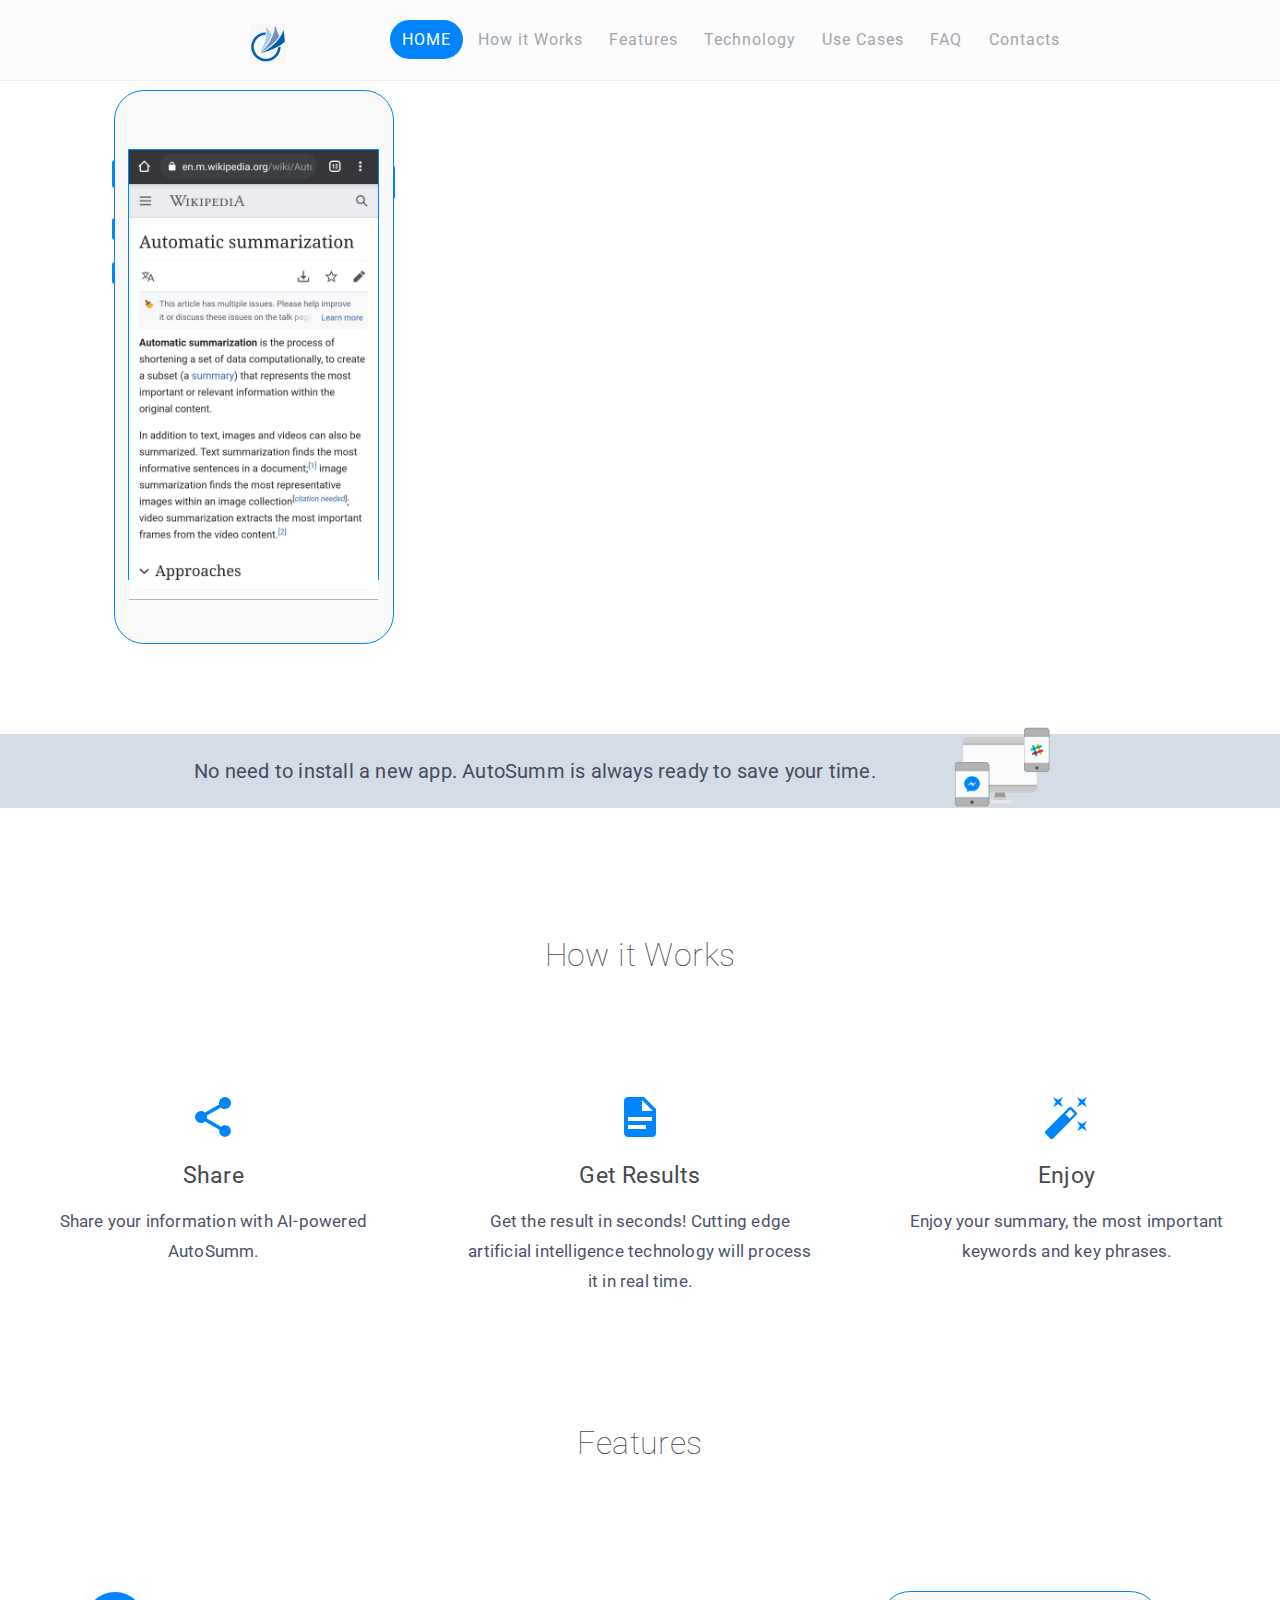
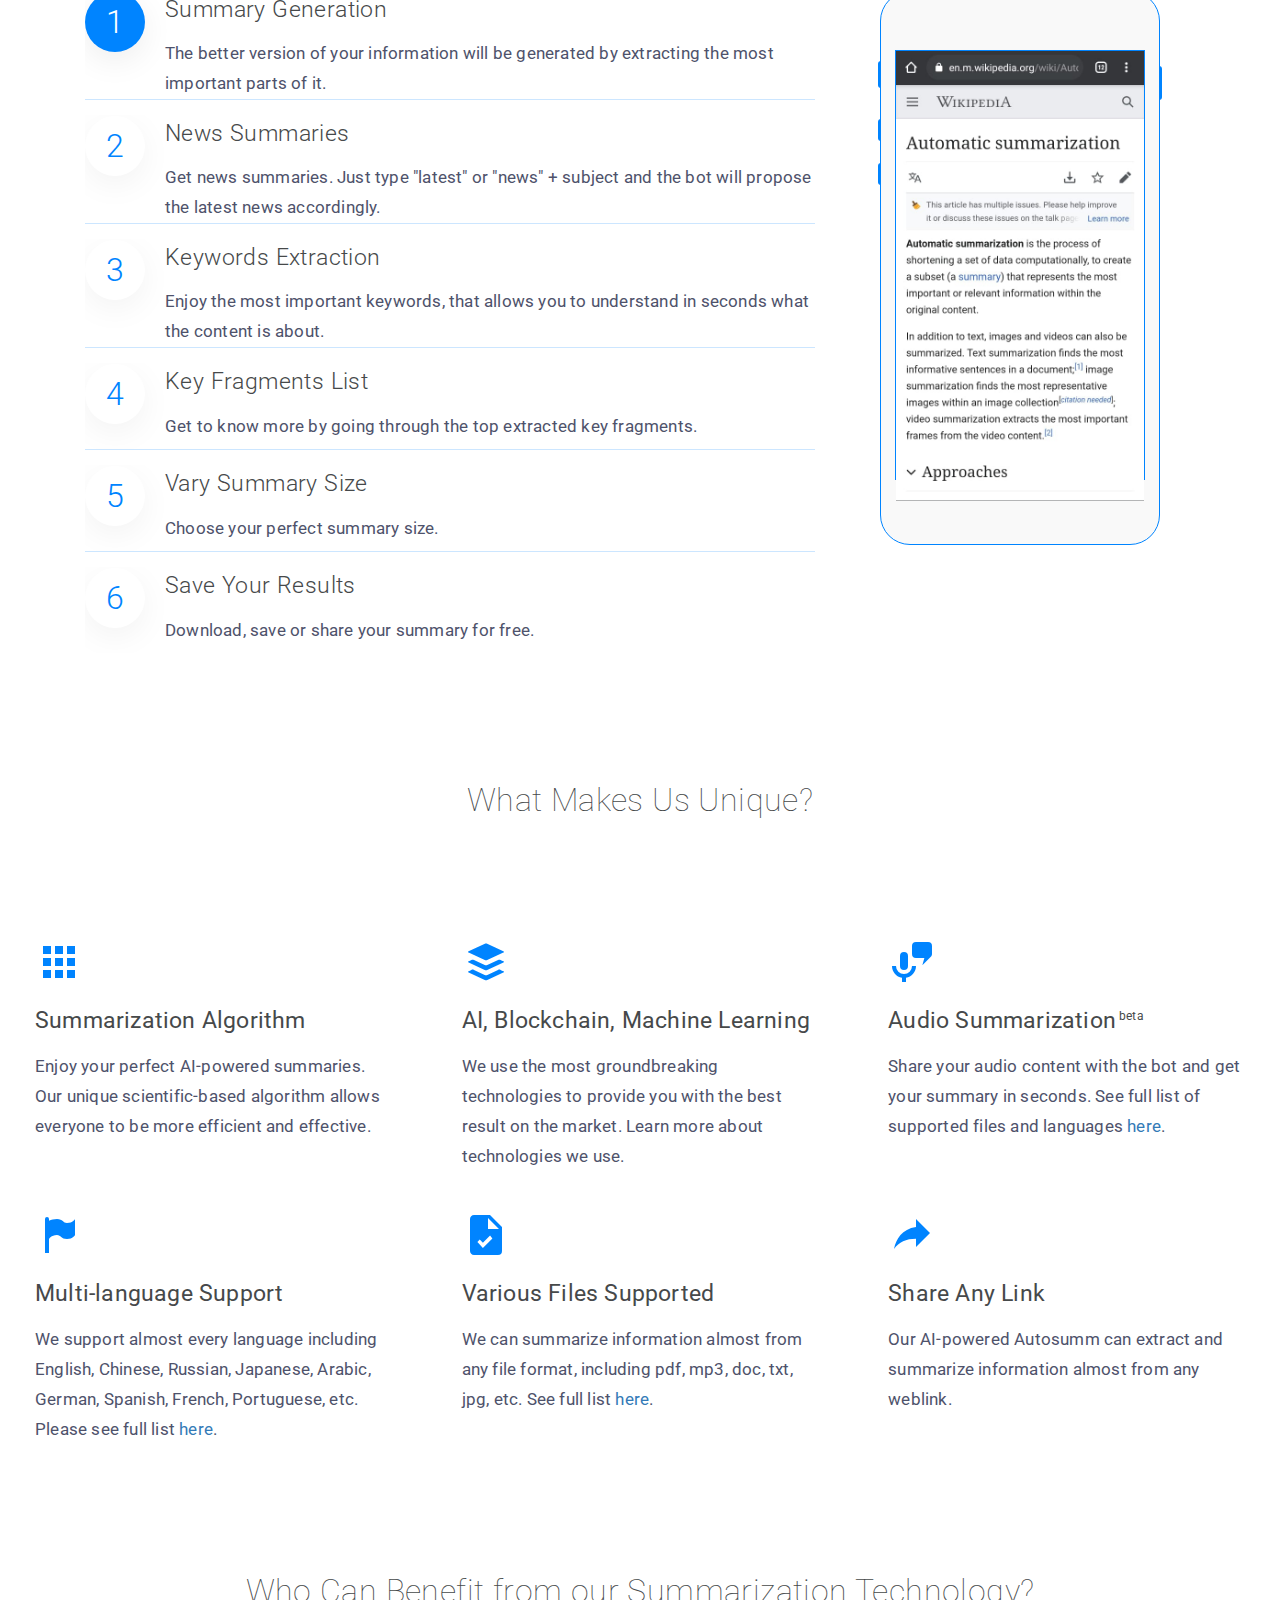
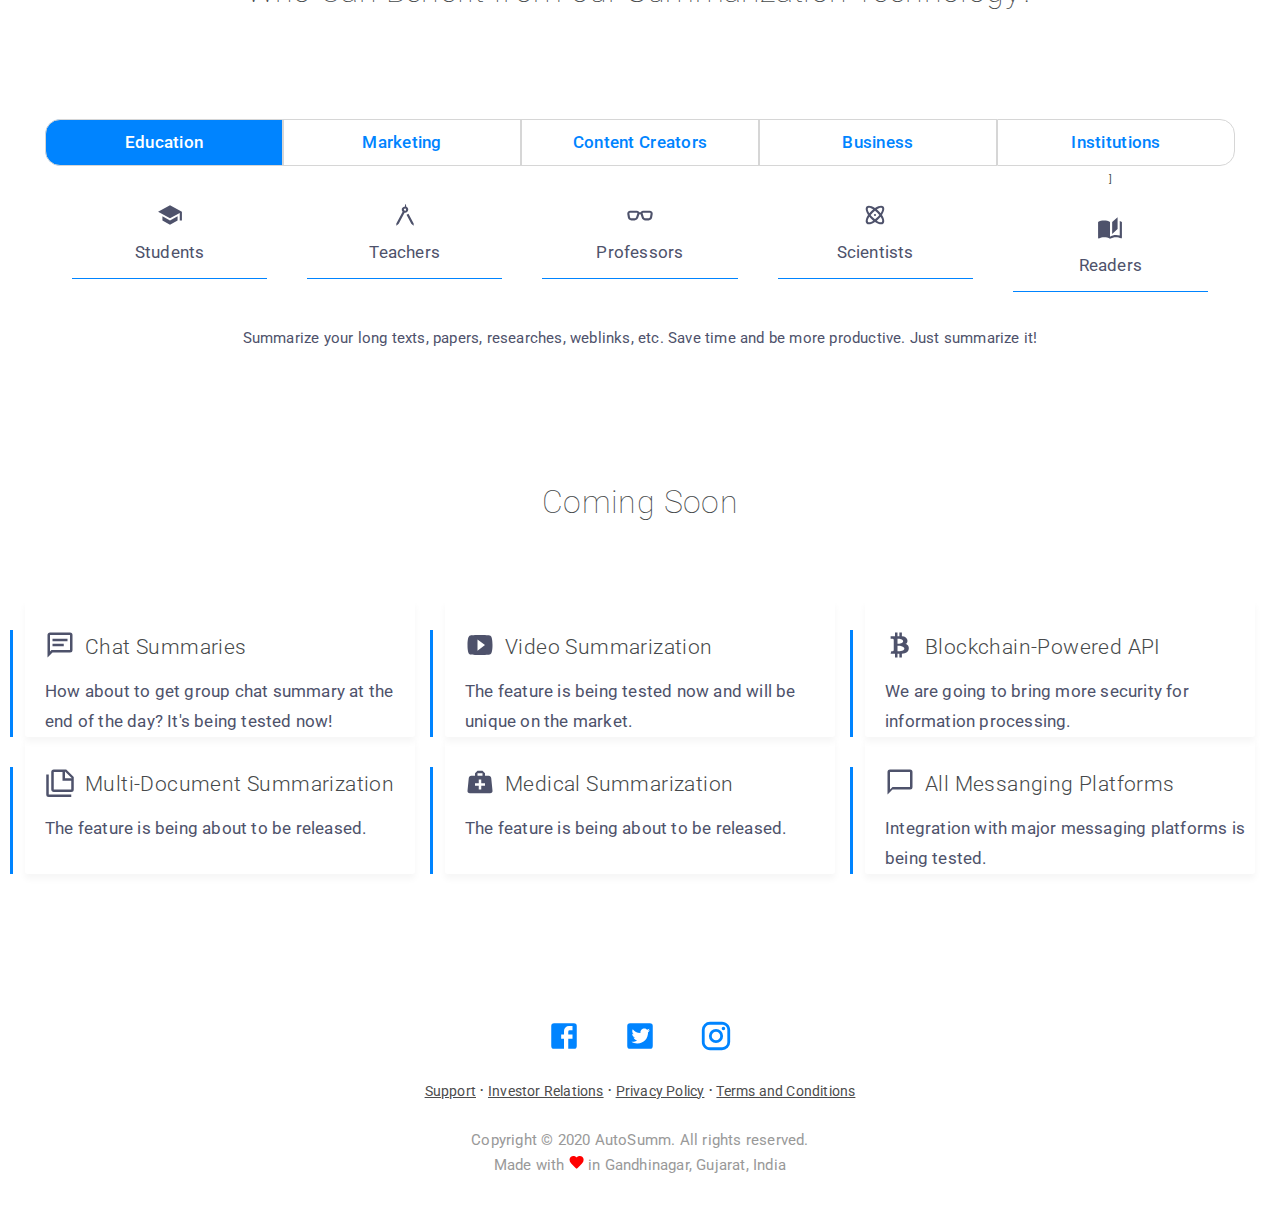
==== commit 7ec2005e: "p" ====
--- a/index.html
+++ b/index.html
@@ -62,7 +62,7 @@
                     <div class="volume down"></div>
                     <div class="screen">
                         <div class="phoneicon">
-                            
+                             <img id="phone-feature" src="img/Screenshot_2021.png"/>
                         </div>
                     </div>
                 </div>
